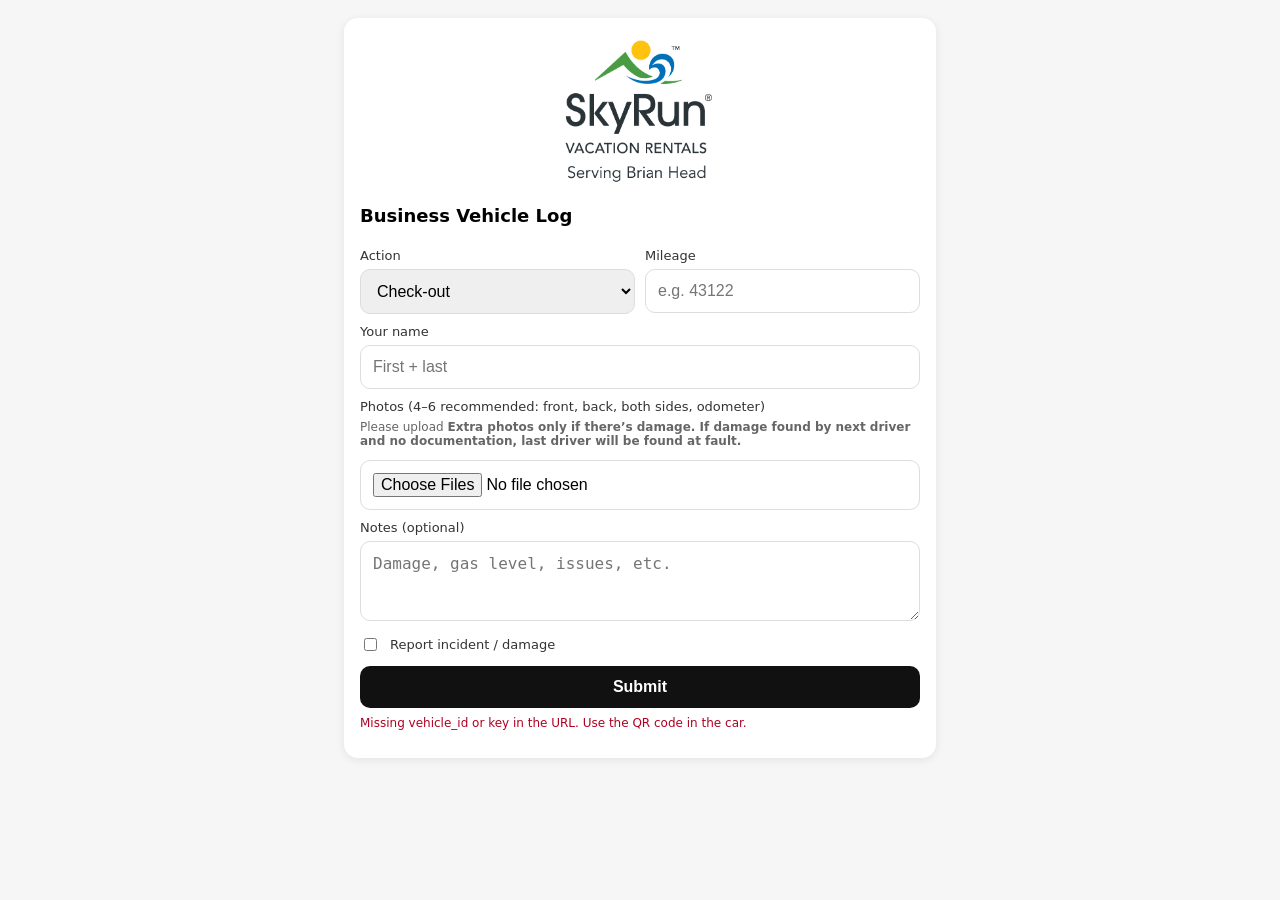
==== index.html @ e9c69c6e "Fix typo in warning message about photo uploads" ====
<!doctype html>
<html lang="en">
<head>
  <meta charset="utf-8" />
  <meta name="viewport" content="width=device-width,initial-scale=1" />
  <title>Nudge Fleet Vehicle Log</title>
  <style>
    body { font-family: system-ui, -apple-system, Segoe UI, Roboto, Arial; margin:0; padding:18px; background:#f6f6f6; }
    .card { max-width:560px; margin:0 auto; background:#fff; border-radius:14px; padding:16px; box-shadow:0 2px 10px rgba(0,0,0,.08); }
    h1 { font-size:18px; margin:0 0 12px; }
    label { display:block; font-size:13px; margin:10px 0 6px; color:#333; }
    input, select, textarea, button { width:100%; padding:12px; font-size:16px; border:1px solid #ddd; border-radius:10px; box-sizing:border-box; }
    textarea { min-height:80px; }
    .row { display:flex; gap:10px; }
    .row > div { flex:1; }
    button { border:0; cursor:pointer; }
    .primary { background:#111; color:#fff; font-weight:650; }
    .tiny { font-size:12px; color:#666; margin-top:8px; }
    .ok { color:#0a7a2f; }
    .bad { color:#b00020; }
    .checkbox { display:flex; align-items:center; gap:10px; margin-top: 10px; }
    .checkbox input { width:auto; }
  </style>
</head>
<body>
  <div class="card">
      <div style="text-align:center; margin-bottom:12px;">
    <img
      src="SkyRun_Vertical_Full_Color_brian_head.png"
      alt="SkyRun Brian Head"
      style="max-width:160px; width:100%; height:auto;"
    />
  </div>
    <h1>Business Vehicle Log</h1>

    <div class="row">
      <div>
        <label>Action</label>
        <select id="log_type">
          <option value="checkout">Check-out</option>
          <option value="return">Return</option>
        </select>
      </div>
      <div>
        <label>Mileage</label>
        <input id="mileage" type="number" min="0" inputmode="numeric" placeholder="e.g. 43122" required />
      </div>
    </div>

    <label>Your name</label>
    <input id="employee_name" type="text" placeholder="First + last" required />

    <label>Photos (4–6 recommended: front, back, both sides, odometer)</label>
<p class="tiny" style="margin-top:6px;">
  Please upload <b>Extra photos only if there’s damage. If damage found by next driver and no documentation, last driver will be found at fault.</b> 
</p>
    <input id="photos" type="file" accept="image/*" capture="environment" multiple />

    <label>Notes (optional)</label>
    <textarea id="notes" placeholder="Damage, gas level, issues, etc."></textarea>

    <div class="checkbox">
      <input type="checkbox" id="has_incident" />
      <label for="has_incident" style="margin:0;">Report incident / damage</label>
    </div>

    <div id="incidentFields" style="display:none;">
      <label>Incident type</label>
      <select id="incident_type">
        <option value="damage">Damage</option>
        <option value="accident">Accident</option>
        <option value="theft">Theft</option>
        <option value="other">Other</option>
      </select>

      <label>Severity (optional)</label>
      <select id="severity">
        <option value="">(optional)</option>
        <option value="low">Low</option>
        <option value="medium">Medium</option>
        <option value="high">High</option>
      </select>

      <label>Description</label>
      <textarea id="incident_description" placeholder="What happened? Where? Any details."></textarea>

      <label>Location (optional)</label>
      <input id="incident_location" type="text" placeholder="e.g. Brian Head, UT / parking lot" />

      <label>Police report # (optional)</label>
      <input id="police_report_number" type="text" placeholder="If applicable" />
    </div>

    <div style="height:12px"></div>
    <button class="primary" id="submitBtn">Submit</button>

    <p class="tiny" id="status"></p>
  </div>

<script>
  const SUPABASE_URL = "https://YOUR_PROJECT_REF.supabase.co";
  const EDGE_SUBMIT_URL = SUPABASE_URL.replace(/\/$/, "") + "/functions/v1/vehicle_log_submit";

  const qs = new URLSearchParams(location.search);
  const vehicle_id = qs.get("vehicle_id") || "";
  const k = qs.get("k") || "";

  const statusEl = document.getElementById("status");
  const submitBtn = document.getElementById("submitBtn");

  function setStatus(msg, cls="") {
    statusEl.className = "tiny " + cls;
    statusEl.textContent = msg;
  }

  if (!vehicle_id || !k) {
    setStatus("Missing vehicle_id or key in the URL. Use the QR code in the car.", "bad");
    submitBtn.disabled = true;
  }

  const hasIncident = document.getElementById("has_incident");
  const incidentFields = document.getElementById("incidentFields");
  hasIncident.addEventListener("change", () => {
    incidentFields.style.display = hasIncident.checked ? "block" : "none";
  });

  submitBtn.addEventListener("click", async () => {
    try {
      submitBtn.disabled = true;
      setStatus("Uploading…", "");

      const log_type = document.getElementById("log_type").value;
      const mileage = document.getElementById("mileage").value;
      const employee_name = document.getElementById("employee_name").value.trim();
      const notes = document.getElementById("notes").value.trim();
      const photosInput = document.getElementById("photos");

      if (!employee_name) throw new Error("Name is required.");
      if (mileage === "" || Number(mileage) < 0) throw new Error("Mileage must be a non-negative number.");

      const files = Array.from(photosInput.files || []);
      if (files.length < 1) throw new Error("At least 1 photo required (odometer).");

      const form = new FormData();
      form.append("vehicle_id", vehicle_id);
      form.append("log_type", log_type);
      form.append("employee_name", employee_name);
      form.append("mileage", mileage);
      form.append("notes", notes);
      form.append("k", k);
      files.forEach((f) => form.append("photos", f, f.name));

      // Incident fields
      if (hasIncident.checked) {
        const incident_type = document.getElementById("incident_type").value;
        const severity = document.getElementById("severity").value;
        const desc = document.getElementById("incident_description").value.trim();
        const loc = document.getElementById("incident_location").value.trim();
        const prn = document.getElementById("police_report_number").value.trim();

        if (!desc) throw new Error("Incident description is required.");

        form.append("incident_type", incident_type);
        if (severity) form.append("severity", severity);
        form.append("incident_description", desc);
        if (loc) form.append("incident_location", loc);
        if (prn) form.append("police_report_number", prn);
      }

      const resp = await fetch(EDGE_SUBMIT_URL, { method: "POST", body: form });
      const data = await resp.json().catch(() => ({}));

      if (!resp.ok) throw new Error(data?.error || `Submit failed (${resp.status})`);

      setStatus(`Saved ✅ Log ID: ${data.log_id}`, "ok");
      document.getElementById("mileage").value = "";
      document.getElementById("employee_name").value = "";
      document.getElementById("notes").value = "";
      photosInput.value = "";
      hasIncident.checked = false;
      incidentFields.style.display = "none";
      document.getElementById("incident_description").value = "";
      document.getElementById("incident_location").value = "";
      document.getElementById("police_report_number").value = "";
      document.getElementById("severity").value = "";
      document.getElementById("incident_type").value = "damage";
    } catch (e) {
      setStatus(e.message || "Something broke. Try again.", "bad");
    } finally {
      submitBtn.disabled = false;
    }
  });
</script>
</body>
</html>
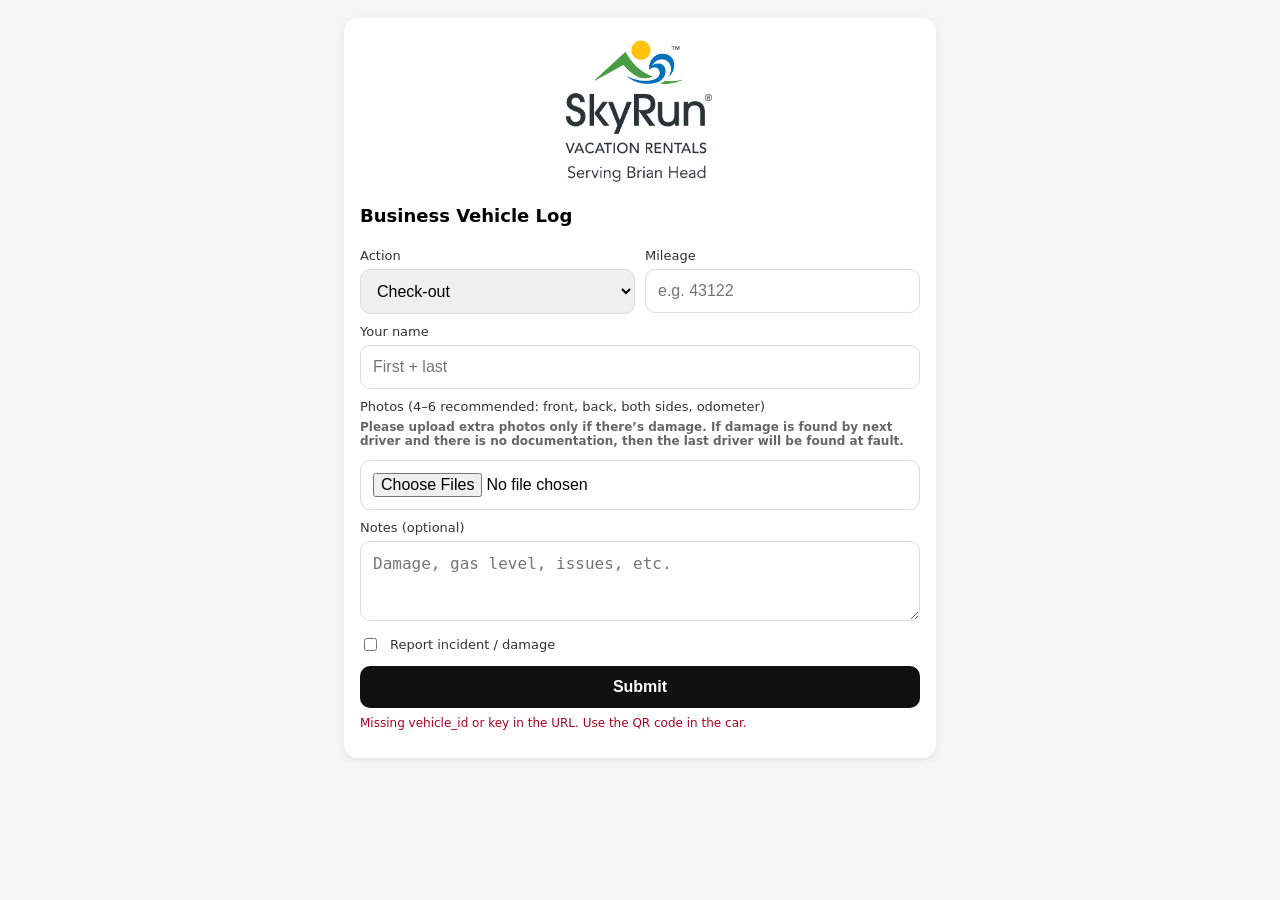
==== commit ecc20ddf: "Improve wording for photo upload instructions" ====
--- a/index.html
+++ b/index.html
@@ -52,7 +52,7 @@
 
     <label>Photos (4–6 recommended: front, back, both sides, odometer)</label>
 <p class="tiny" style="margin-top:6px;">
-  Please upload <b>Extra photos only if there’s damage. If damage found by next driver and no documentation, last driver will be found at fault.</b> 
+  <b>Please upload extra photos only if there’s damage. If damage is found by next driver and there is no documentation, then the last driver will be found at fault.</b> 
 </p>
     <input id="photos" type="file" accept="image/*" capture="environment" multiple />
 
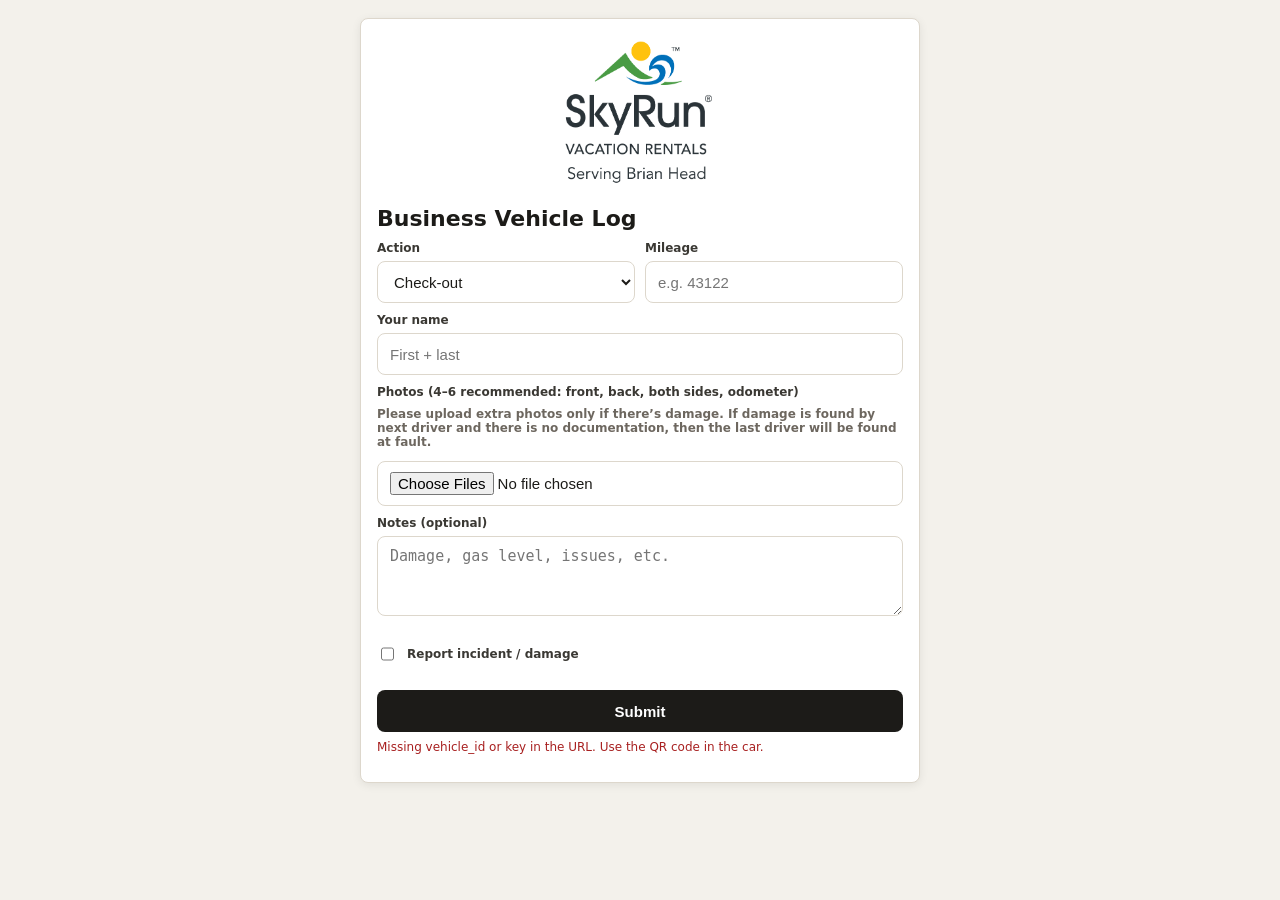
==== commit 3074f231: "Add Vercel owner dashboard login" ====
--- a/index.html
+++ b/index.html
@@ -4,33 +4,14 @@
   <meta charset="utf-8" />
   <meta name="viewport" content="width=device-width,initial-scale=1" />
   <title>Nudge Fleet Vehicle Log</title>
-  <style>
-    body { font-family: system-ui, -apple-system, Segoe UI, Roboto, Arial; margin:0; padding:18px; background:#f6f6f6; }
-    .card { max-width:560px; margin:0 auto; background:#fff; border-radius:14px; padding:16px; box-shadow:0 2px 10px rgba(0,0,0,.08); }
-    h1 { font-size:18px; margin:0 0 12px; }
-    label { display:block; font-size:13px; margin:10px 0 6px; color:#333; }
-    input, select, textarea, button { width:100%; padding:12px; font-size:16px; border:1px solid #ddd; border-radius:10px; box-sizing:border-box; }
-    textarea { min-height:80px; }
-    .row { display:flex; gap:10px; }
-    .row > div { flex:1; }
-    button { border:0; cursor:pointer; }
-    .primary { background:#111; color:#fff; font-weight:650; }
-    .tiny { font-size:12px; color:#666; margin-top:8px; }
-    .ok { color:#0a7a2f; }
-    .bad { color:#b00020; }
-    .checkbox { display:flex; align-items:center; gap:10px; margin-top: 10px; }
-    .checkbox input { width:auto; }
-  </style>
+  <link rel="stylesheet" href="style.css" />
 </head>
 <body>
-  <div class="card">
-      <div style="text-align:center; margin-bottom:12px;">
-    <img
-      src="SkyRun_Vertical_Full_Color_brian_head.png"
-      alt="SkyRun Brian Head"
-      style="max-width:160px; width:100%; height:auto;"
-    />
-  </div>
+  <main class="driver-main">
+  <div class="driver-card">
+    <div class="logo-wrap">
+      <img src="SkyRun_Vertical_Full_Color_brian_head.png" alt="SkyRun Brian Head" />
+    </div>
     <h1>Business Vehicle Log</h1>
 
     <div class="row">
@@ -51,7 +32,7 @@
     <input id="employee_name" type="text" placeholder="First + last" required />
 
     <label>Photos (4–6 recommended: front, back, both sides, odometer)</label>
-<p class="tiny" style="margin-top:6px;">
+<p class="tiny">
   <b>Please upload extra photos only if there’s damage. If damage is found by next driver and there is no documentation, then the last driver will be found at fault.</b> 
 </p>
     <input id="photos" type="file" accept="image/*" capture="environment" multiple />
@@ -96,9 +77,10 @@
 
     <p class="tiny" id="status"></p>
   </div>
+  </main>
 
 <script>
-  const SUPABASE_URL = "https://YOUR_PROJECT_REF.supabase.co";
+  const SUPABASE_URL = "https://zdspapaigdywpbfwwzfb.supabase.co";
   const EDGE_SUBMIT_URL = SUPABASE_URL.replace(/\/$/, "") + "/functions/v1/vehicle_log_submit";
 
   const qs = new URLSearchParams(location.search);
--- a/style.css
+++ b/style.css
@@ -0,0 +1,339 @@
+:root {
+  --bg: #f3f1eb;
+  --panel: #fff;
+  --ink: #1c1b18;
+  --muted: #6d675f;
+  --line: #ddd7cc;
+  --accent: #126c5a;
+  --accent-2: #315f9c;
+  --warn: #a65f00;
+  --bad: #a82020;
+  --good: #167243;
+}
+
+* { box-sizing: border-box; }
+
+body {
+  margin: 0;
+  font-family: system-ui, -apple-system, Segoe UI, Roboto, Arial, sans-serif;
+  background: var(--bg);
+  color: var(--ink);
+}
+
+a { color: inherit; }
+
+header {
+  background: #171714;
+  color: #fff;
+  padding: 16px;
+  border-bottom: 4px solid var(--accent);
+}
+
+.header-inner,
+main {
+  width: min(1180px, calc(100% - 28px));
+  margin: 0 auto;
+}
+
+.header-row,
+.toolbar,
+.cards,
+.split,
+.auth-grid {
+  display: grid;
+  gap: 12px;
+}
+
+.header-row {
+  grid-template-columns: 1fr auto auto;
+  align-items: center;
+}
+
+.brand {
+  display: flex;
+  align-items: center;
+  gap: 12px;
+}
+
+.brand img {
+  width: 56px;
+  height: auto;
+  background: #fff;
+  border-radius: 6px;
+  padding: 4px;
+}
+
+h1 {
+  margin: 0;
+  font-size: 22px;
+  letter-spacing: 0;
+}
+
+h2 {
+  margin: 0 0 10px;
+  font-size: 16px;
+}
+
+.subtle,
+.empty {
+  color: var(--muted);
+  font-size: 13px;
+}
+
+header .subtle { color: #cfcac0; }
+
+main { padding: 18px 0 28px; }
+
+.driver-main {
+  min-height: 100vh;
+  display: grid;
+  place-items: start center;
+  padding: 18px;
+}
+
+.driver-card {
+  width: min(560px, 100%);
+  background: var(--panel);
+  border: 1px solid var(--line);
+  border-radius: 8px;
+  padding: 16px;
+  box-shadow: 0 2px 10px rgba(0,0,0,.08);
+}
+
+.logo-wrap {
+  text-align: center;
+  margin-bottom: 12px;
+}
+
+.logo-wrap img {
+  max-width: 160px;
+  width: 100%;
+  height: auto;
+}
+
+.row,
+.toolbar {
+  display: grid;
+  grid-template-columns: repeat(2, minmax(0, 1fr));
+  gap: 10px;
+}
+
+.toolbar {
+  grid-template-columns: 1.2fr 1fr auto;
+  align-items: end;
+  margin-bottom: 14px;
+}
+
+label {
+  display: block;
+  font-size: 12px;
+  font-weight: 700;
+  margin: 10px 0 6px;
+  color: #3a3833;
+}
+
+input,
+select,
+textarea,
+button {
+  width: 100%;
+  min-height: 42px;
+  padding: 10px 12px;
+  border: 1px solid var(--line);
+  border-radius: 8px;
+  font-size: 15px;
+  background: #fff;
+  color: var(--ink);
+}
+
+textarea { min-height: 80px; }
+
+button {
+  border: 0;
+  background: var(--ink);
+  color: #fff;
+  font-weight: 700;
+  cursor: pointer;
+}
+
+button.secondary {
+  background: #e8e3d8;
+  color: var(--ink);
+  border: 1px solid #d6d0c4;
+}
+
+.button-link {
+  display: inline-flex;
+  align-items: center;
+  justify-content: center;
+  min-height: 42px;
+  padding: 10px 14px;
+  border-radius: 8px;
+  border: 1px solid #d6d0c4;
+  background: #e8e3d8;
+  color: var(--ink);
+  text-decoration: none;
+  font-weight: 700;
+  white-space: nowrap;
+}
+
+.primary { background: var(--ink); color: #fff; }
+
+.tiny {
+  font-size: 12px;
+  color: var(--muted);
+  margin-top: 8px;
+}
+
+.ok { color: var(--good); }
+.bad { color: var(--bad); }
+
+.checkbox {
+  display: flex;
+  align-items: center;
+  gap: 10px;
+  margin-top: 10px;
+}
+
+.checkbox input { width: auto; }
+
+.panel,
+.metric,
+.notice {
+  background: var(--panel);
+  border: 1px solid var(--line);
+  border-radius: 8px;
+  box-shadow: 0 1px 2px rgba(0,0,0,.04);
+}
+
+.panel,
+.notice { padding: 14px; }
+
+.notice {
+  margin-bottom: 14px;
+  border-color: #e7cf91;
+  background: #fff8e5;
+}
+
+.auth-grid {
+  grid-template-columns: minmax(0, 420px) minmax(280px, 1fr);
+  align-items: start;
+}
+
+.cards {
+  grid-template-columns: repeat(4, minmax(0, 1fr));
+  margin-bottom: 14px;
+}
+
+.metric {
+  padding: 14px;
+  min-height: 104px;
+}
+
+.metric .value {
+  font-size: 28px;
+  font-weight: 800;
+  margin-top: 8px;
+}
+
+.split {
+  grid-template-columns: minmax(0, 1.25fr) minmax(320px, .75fr);
+  margin-bottom: 14px;
+}
+
+.chart {
+  height: 240px;
+  display: flex;
+  align-items: end;
+  gap: 8px;
+  padding-top: 12px;
+  border-bottom: 1px solid var(--line);
+}
+
+.bar-wrap {
+  flex: 1;
+  min-width: 18px;
+  display: flex;
+  flex-direction: column;
+  justify-content: end;
+  height: 100%;
+  gap: 7px;
+}
+
+.bar {
+  width: 100%;
+  min-height: 3px;
+  background: var(--accent-2);
+  border-radius: 5px 5px 0 0;
+}
+
+.bar-label {
+  min-height: 28px;
+  color: var(--muted);
+  font-size: 11px;
+  text-align: center;
+  overflow-wrap: anywhere;
+}
+
+table {
+  width: 100%;
+  border-collapse: collapse;
+}
+
+th,
+td {
+  padding: 10px 8px;
+  border-bottom: 1px solid var(--line);
+  text-align: left;
+  vertical-align: top;
+  font-size: 13px;
+}
+
+th {
+  color: #4b4740;
+  font-size: 12px;
+  background: #faf8f3;
+}
+
+.pill {
+  display: inline-flex;
+  align-items: center;
+  min-height: 24px;
+  padding: 3px 8px;
+  border-radius: 999px;
+  font-size: 12px;
+  font-weight: 700;
+  background: #e9e5dc;
+  color: #2d2b27;
+}
+
+.pill.ok { background: #dcefe5; color: var(--good); }
+.pill.soon { background: #fff1d8; color: var(--warn); }
+.pill.due,
+.pill.no_history { background: #f6dddd; color: var(--bad); }
+
+.status {
+  min-height: 20px;
+  margin: 8px 0 12px;
+  color: var(--muted);
+  font-size: 13px;
+}
+
+.status.bad { color: var(--bad); }
+
+[hidden] { display: none !important; }
+
+@media (max-width: 850px) {
+  .header-row,
+  .toolbar,
+  .cards,
+  .split,
+  .auth-grid,
+  .row {
+    grid-template-columns: 1fr;
+  }
+
+  .header-row { gap: 8px; }
+  .chart { overflow-x: auto; }
+  .bar-wrap { min-width: 34px; }
+}
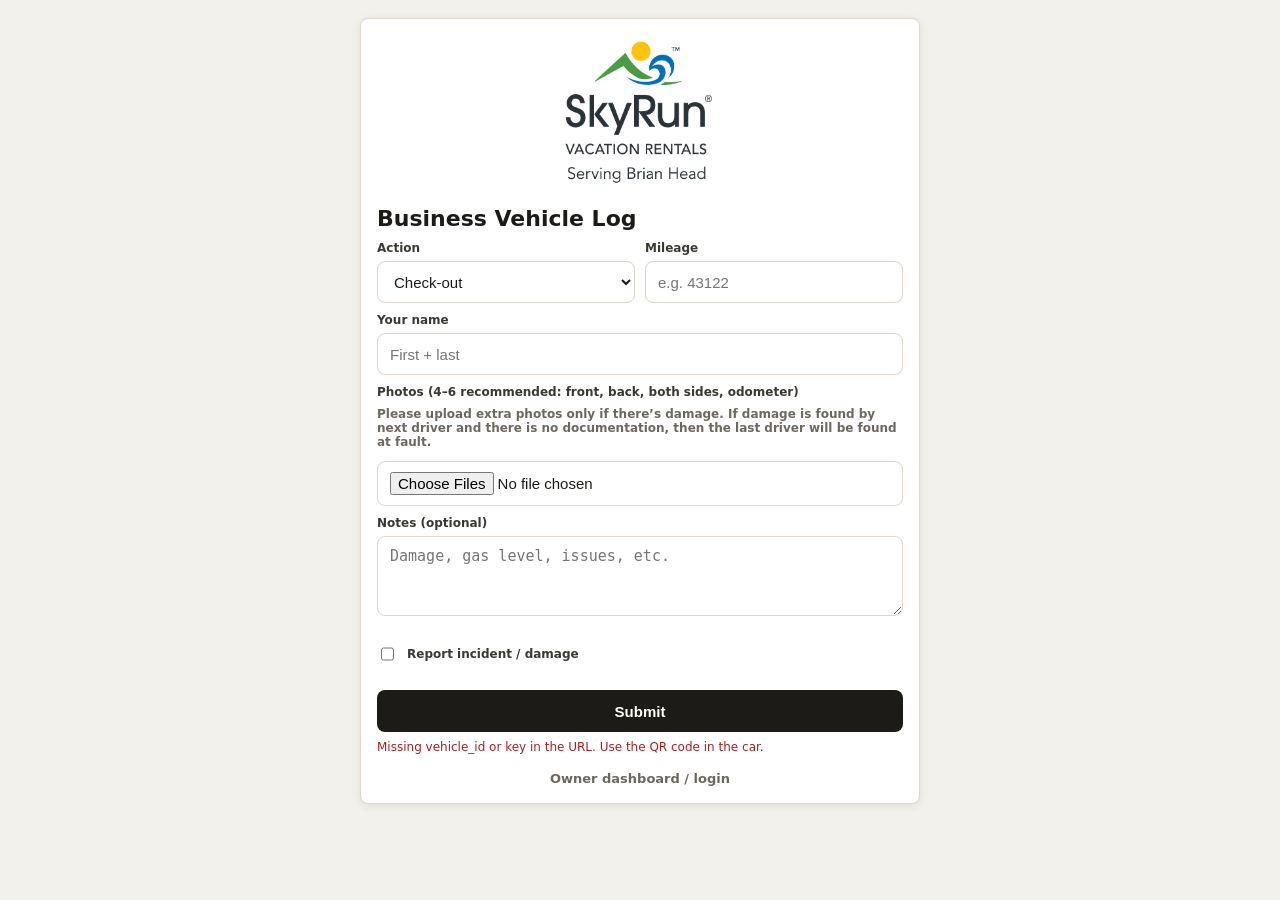
==== commit d073842e: "Add owner dashboard link to vehicle log" ====
--- a/index.html
+++ b/index.html
@@ -76,6 +76,9 @@
     <button class="primary" id="submitBtn">Submit</button>
 
     <p class="tiny" id="status"></p>
+    <div class="owner-login-link">
+      <a href="dashboard.html">Owner dashboard / login</a>
+    </div>
   </div>
   </main>
 
--- a/style.css
+++ b/style.css
@@ -111,6 +111,23 @@
   height: auto;
 }
 
+.owner-login-link {
+  margin-top: 14px;
+  text-align: center;
+}
+
+.owner-login-link a {
+  color: var(--muted);
+  font-size: 13px;
+  font-weight: 700;
+  text-decoration: none;
+}
+
+.owner-login-link a:hover {
+  color: var(--ink);
+  text-decoration: underline;
+}
+
 .row,
 .toolbar {
   display: grid;
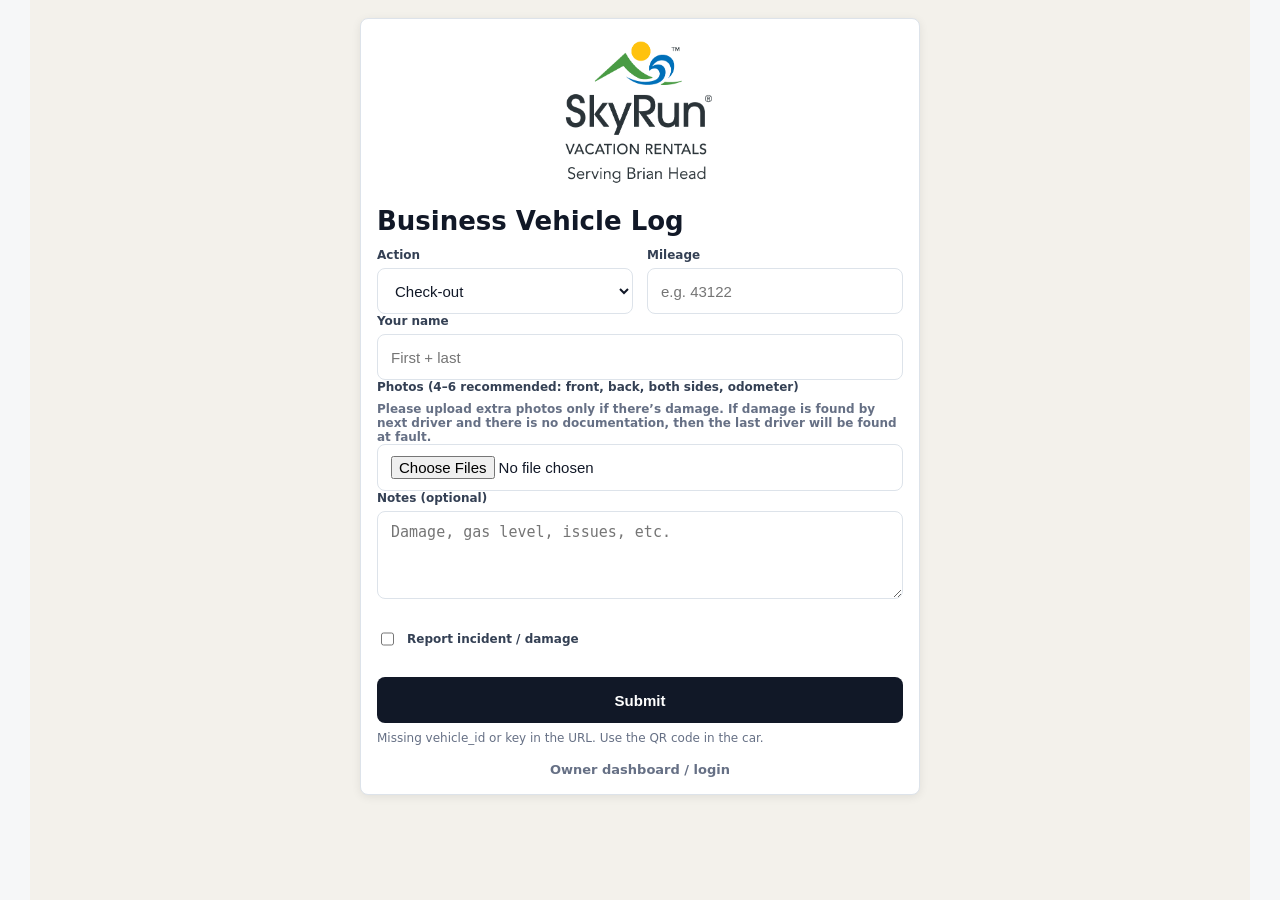
==== commit e32fd841: "Refresh maintenance updates immediately" ====
--- a/index.html
+++ b/index.html
@@ -4,6 +4,7 @@
   <meta charset="utf-8" />
   <meta name="viewport" content="width=device-width,initial-scale=1" />
   <title>Nudge Fleet Vehicle Log</title>
+  <link rel="icon" href="favicon.svg" type="image/svg+xml" />
   <link rel="stylesheet" href="style.css" />
 </head>
 <body>
--- a/style.css
+++ b/style.css
@@ -1,14 +1,20 @@
 :root {
-  --bg: #f3f1eb;
+  --bg: #f6f7f8;
   --panel: #fff;
-  --ink: #1c1b18;
-  --muted: #6d675f;
-  --line: #ddd7cc;
+  --ink: #111827;
+  --muted: #667085;
+  --line: #dde3ea;
+  --soft-line: #edf1f4;
   --accent: #126c5a;
-  --accent-2: #315f9c;
-  --warn: #a65f00;
-  --bad: #a82020;
-  --good: #167243;
+  --accent-strong: #0f8f5f;
+  --blue: #1f6fd6;
+  --warn: #b7791f;
+  --warn-bg: #fff7e0;
+  --bad: #d92d20;
+  --bad-bg: #fff1f0;
+  --good: #12824c;
+  --good-bg: #e9f8ef;
+  --shadow: 0 12px 32px rgba(16, 24, 40, .08);
 }
 
 * { box-sizing: border-box; }
@@ -22,131 +28,110 @@
 
 a { color: inherit; }
 
-header {
-  background: #171714;
-  color: #fff;
-  padding: 16px;
-  border-bottom: 4px solid var(--accent);
-}
-
 .header-inner,
 main {
-  width: min(1180px, calc(100% - 28px));
+  width: min(1220px, calc(100% - 32px));
   margin: 0 auto;
 }
 
-.header-row,
-.toolbar,
-.cards,
-.split,
-.auth-grid {
-  display: grid;
-  gap: 12px;
-}
-
-.header-row {
-  grid-template-columns: 1fr auto auto;
+main { padding: 22px 0 28px; }
+
+h1,
+h2,
+p,
+dl,
+dd {
+  margin: 0;
+}
+
+h1 {
+  font-size: clamp(22px, 3vw, 30px);
+  letter-spacing: 0;
+}
+
+h2 {
+  font-size: 17px;
+  line-height: 1.25;
+}
+
+.subtle,
+.empty {
+  color: var(--muted);
+  font-size: 13px;
+}
+
+.dashboard-header {
+  background: radial-gradient(circle at top left, #172335, #05080d 62%);
+  color: #fff;
+  padding: 16px 0;
+  border-bottom: 1px solid rgba(255,255,255,.08);
+}
+
+.dashboard-header .subtle { color: #d1d7df; }
+
+.dashboard-header-row {
+  display: grid;
+  grid-template-columns: minmax(0, 1fr) auto;
+  gap: 16px;
   align-items: center;
 }
 
 .brand {
   display: flex;
   align-items: center;
-  gap: 12px;
+  gap: 14px;
+  min-width: 0;
 }
 
 .brand img {
-  width: 56px;
+  width: 68px;
   height: auto;
   background: #fff;
-  border-radius: 6px;
+  border-radius: 8px;
   padding: 4px;
-}
-
-h1 {
-  margin: 0;
-  font-size: 22px;
-  letter-spacing: 0;
-}
-
-h2 {
-  margin: 0 0 10px;
-  font-size: 16px;
-}
-
-.subtle,
-.empty {
-  color: var(--muted);
-  font-size: 13px;
-}
-
-header .subtle { color: #cfcac0; }
-
-main { padding: 18px 0 28px; }
-
-.driver-main {
-  min-height: 100vh;
-  display: grid;
-  place-items: start center;
-  padding: 18px;
-}
-
-.driver-card {
-  width: min(560px, 100%);
-  background: var(--panel);
-  border: 1px solid var(--line);
-  border-radius: 8px;
-  padding: 16px;
-  box-shadow: 0 2px 10px rgba(0,0,0,.08);
-}
-
-.logo-wrap {
-  text-align: center;
-  margin-bottom: 12px;
-}
-
-.logo-wrap img {
-  max-width: 160px;
-  width: 100%;
-  height: auto;
-}
-
-.owner-login-link {
-  margin-top: 14px;
-  text-align: center;
-}
-
-.owner-login-link a {
-  color: var(--muted);
-  font-size: 13px;
-  font-weight: 700;
-  text-decoration: none;
-}
-
-.owner-login-link a:hover {
-  color: var(--ink);
-  text-decoration: underline;
+  flex: 0 0 auto;
+}
+
+.dashboard-actions {
+  display: flex;
+  align-items: center;
+  justify-content: flex-end;
+  gap: 12px;
+  flex-wrap: wrap;
 }
 
 .row,
-.toolbar {
-  display: grid;
+.auth-grid,
+.dashboard-grid,
+.dashboard-toolbar,
+.service-form {
+  display: grid;
+  gap: 14px;
+}
+
+.row {
   grid-template-columns: repeat(2, minmax(0, 1fr));
-  gap: 10px;
-}
-
-.toolbar {
-  grid-template-columns: 1.2fr 1fr auto;
+}
+
+.dashboard-toolbar {
+  grid-template-columns: minmax(260px, 1.2fr) minmax(220px, .8fr) minmax(220px, auto);
   align-items: end;
-  margin-bottom: 14px;
+  margin-bottom: 18px;
+}
+
+.dashboard-updated {
+  align-self: center;
+  justify-self: end;
+  color: var(--muted);
+  font-size: 13px;
 }
 
 label {
   display: block;
   font-size: 12px;
-  font-weight: 700;
-  margin: 10px 0 6px;
-  color: #3a3833;
+  font-weight: 800;
+  margin: 0 0 6px;
+  color: #344054;
 }
 
 input,
@@ -154,8 +139,8 @@
 textarea,
 button {
   width: 100%;
-  min-height: 42px;
-  padding: 10px 12px;
+  min-height: 46px;
+  padding: 11px 13px;
   border: 1px solid var(--line);
   border-radius: 8px;
   font-size: 15px;
@@ -163,68 +148,69 @@
   color: var(--ink);
 }
 
-textarea { min-height: 80px; }
-
-button {
+textarea { min-height: 88px; }
+
+button,
+.button-link {
+  display: inline-flex;
+  align-items: center;
+  justify-content: center;
+  width: auto;
+  min-height: 46px;
+  padding: 11px 16px;
+  border-radius: 8px;
   border: 0;
   background: var(--ink);
   color: #fff;
-  font-weight: 700;
+  text-decoration: none;
+  font-weight: 800;
   cursor: pointer;
-}
-
-button.secondary {
-  background: #e8e3d8;
+  white-space: nowrap;
+}
+
+button.secondary,
+.button-link {
+  background: #fff;
   color: var(--ink);
-  border: 1px solid #d6d0c4;
-}
-
-.button-link {
-  display: inline-flex;
-  align-items: center;
-  justify-content: center;
-  min-height: 42px;
-  padding: 10px 14px;
-  border-radius: 8px;
-  border: 1px solid #d6d0c4;
-  background: #e8e3d8;
-  color: var(--ink);
-  text-decoration: none;
-  font-weight: 700;
-  white-space: nowrap;
-}
-
-.primary { background: var(--ink); color: #fff; }
-
-.tiny {
-  font-size: 12px;
-  color: var(--muted);
-  margin-top: 8px;
-}
-
-.ok { color: var(--good); }
-.bad { color: var(--bad); }
-
-.checkbox {
-  display: flex;
-  align-items: center;
-  gap: 10px;
-  margin-top: 10px;
-}
-
-.checkbox input { width: auto; }
+  border: 1px solid var(--line);
+}
+
+.dashboard-header .dark-button {
+  background: rgba(255,255,255,.08);
+  color: #fff;
+  border: 1px solid rgba(255,255,255,.18);
+}
+
+.success {
+  background: linear-gradient(135deg, #169b66, #0e744e);
+  color: #fff;
+}
+
+.primary-link {
+  background: linear-gradient(135deg, #287be8, #1259bf);
+  color: #fff;
+  border-color: transparent;
+}
+
+button.compact {
+  min-height: 36px;
+  padding: 8px 12px;
+  font-size: 13px;
+}
 
 .panel,
 .metric,
 .notice {
   background: var(--panel);
   border: 1px solid var(--line);
-  border-radius: 8px;
-  box-shadow: 0 1px 2px rgba(0,0,0,.04);
+  border-radius: 10px;
+  box-shadow: 0 1px 2px rgba(16, 24, 40, .04);
 }
 
 .panel,
-.notice { padding: 14px; }
+.notice {
+  padding: 16px;
+}
 
 .notice {
   margin-bottom: 14px;
@@ -237,59 +223,329 @@
   align-items: start;
 }
 
-.cards {
+.status-layout {
+  grid-template-columns: minmax(0, 1.7fr) minmax(300px, .9fr);
+  margin-bottom: 18px;
+}
+
+.dashboard-main {
+  grid-template-columns: minmax(0, 1.5fr) minmax(320px, .9fr);
+  margin-bottom: 18px;
+}
+
+.chart-layout,
+.lower-layout {
+  grid-template-columns: repeat(2, minmax(0, 1fr));
+  margin-bottom: 18px;
+}
+
+.section-heading {
+  display: flex;
+  align-items: center;
+  justify-content: space-between;
+  gap: 12px;
+  margin-bottom: 12px;
+}
+
+.hero-status {
+  display: grid;
+  grid-template-columns: 190px minmax(0, 1fr);
+  gap: 22px;
+  align-items: center;
+  min-height: 210px;
+}
+
+.vehicle-photo {
+  width: 100%;
+  aspect-ratio: 4 / 3;
+  display: block;
+  object-fit: cover;
+  border-radius: 8px;
+  border: 1px solid #cfd7e1;
+}
+
+.vehicle-name {
+  color: var(--muted);
+  font-weight: 700;
+  margin: -6px 0 30px;
+}
+
+.status-facts {
+  display: grid;
   grid-template-columns: repeat(4, minmax(0, 1fr));
-  margin-bottom: 14px;
-}
-
-.metric {
+  gap: 18px;
+}
+
+.status-facts dt {
+  color: var(--muted);
+  font-size: 12px;
+  font-weight: 800;
+  margin-bottom: 6px;
+}
+
+.status-facts dd {
+  font-size: 15px;
+  font-weight: 800;
+}
+
+.glance-list,
+.maintenance-card-list,
+.forecast-list,
+.incident-counts {
+  display: grid;
+  gap: 10px;
+}
+
+.glance-item {
+  display: grid;
+  grid-template-columns: 36px minmax(0, 1fr);
+  gap: 12px;
+  align-items: center;
+}
+
+.glance-item strong,
+.glance-item span {
+  display: block;
+}
+
+.glance-item strong {
+  font-size: 14px;
+}
+
+.glance-item span:not(.glance-icon) {
+  color: var(--muted);
+  font-size: 13px;
+  margin-top: 2px;
+}
+
+.glance-icon {
+  width: 30px;
+  height: 30px;
+  border-radius: 999px;
+  position: relative;
+  background: #e8eef7;
+}
+
+.glance-icon::after {
+  content: "";
+  position: absolute;
+  inset: 9px;
+  border-radius: 999px;
+  background: currentColor;
+}
+
+.glance-icon.ok { color: var(--good); background: var(--good-bg); }
+.glance-icon.soon { color: var(--warn); background: var(--warn-bg); }
+.glance-icon.bad { color: var(--bad); background: var(--bad-bg); }
+.glance-icon.info { color: var(--blue); background: #eaf2ff; }
+
+.metric-grid {
+  display: grid;
+  grid-template-columns: repeat(2, minmax(0, 1fr));
+  gap: 12px;
+}
+
+.metric-tile {
+  display: grid;
+  grid-template-columns: 42px minmax(0, 1fr);
+  gap: 10px;
+  align-items: center;
+  min-height: 88px;
   padding: 14px;
-  min-height: 104px;
-}
-
-.metric .value {
-  font-size: 28px;
+  border: 1px solid var(--line);
+  border-radius: 9px;
+  background: #fff;
+}
+
+.metric-icon {
+  display: grid;
+  place-items: center;
+  width: 34px;
+  height: 34px;
+  border-radius: 9px;
+  background: #edf5ff;
+  color: var(--blue);
+  font-size: 11px;
+  font-weight: 900;
+}
+
+.metric-tile span:not(.metric-icon) {
+  display: block;
+  color: var(--muted);
+  font-size: 13px;
+}
+
+.metric-tile strong {
+  display: block;
+  margin-top: 4px;
+  font-size: 25px;
+}
+
+.maintenance-card {
+  display: grid;
+  grid-template-columns: 36px minmax(0, 1fr) minmax(110px, auto) minmax(110px, auto) auto;
+  gap: 12px;
+  align-items: center;
+  padding: 12px;
+  border: 1px solid var(--line);
+  border-radius: 9px;
+  background: #fff;
+}
+
+.maintenance-card.ok { background: linear-gradient(90deg, var(--good-bg), #fff 62%); }
+.maintenance-card.soon { background: linear-gradient(90deg, var(--warn-bg), #fff 62%); border-color: #f1d398; }
+.maintenance-card.due { background: linear-gradient(90deg, var(--bad-bg), #fff 62%); border-color: #f6b7b2; }
+.maintenance-card.setup { background: linear-gradient(90deg, #f2f4f7, #fff 62%); }
+
+.maintenance-status-dot {
+  width: 30px;
+  height: 30px;
+  border-radius: 999px;
+  background: var(--good);
+}
+
+.maintenance-card.soon .maintenance-status-dot { background: var(--warn); }
+.maintenance-card.due .maintenance-status-dot { background: var(--bad); }
+.maintenance-card.setup .maintenance-status-dot { background: #98a2b3; }
+
+.maintenance-card strong,
+.maintenance-card span,
+.maintenance-card small {
+  display: block;
+}
+
+.maintenance-card span,
+.maintenance-card small {
+  color: var(--muted);
+  font-size: 13px;
+}
+
+.legend {
+  display: flex;
+  justify-content: center;
+  flex-wrap: wrap;
+  gap: 14px;
+  margin-top: 14px;
+  color: #344054;
+  font-size: 12px;
+}
+
+.dot {
+  display: inline-block;
+  width: 9px;
+  height: 9px;
+  border-radius: 999px;
+  margin-right: 6px;
+}
+
+.ok-dot { background: var(--good); }
+.soon-dot { background: var(--warn); }
+.due-dot { background: var(--bad); }
+.setup-dot { background: #98a2b3; }
+
+.pill {
+  display: inline-flex;
+  align-items: center;
+  justify-content: center;
+  min-height: 25px;
+  padding: 4px 9px;
+  border-radius: 999px;
+  font-size: 12px;
+  font-weight: 900;
+  text-transform: capitalize;
+  background: #edf0f3;
+  color: #344054;
+}
+
+.pill.ok { background: var(--good-bg); color: var(--good); }
+.pill.soon { background: var(--warn-bg); color: var(--warn); }
+.pill.due { background: var(--bad-bg); color: var(--bad); }
+.pill.setup { background: #eef1f5; color: #667085; }
+.pill.info { background: #eaf2ff; color: var(--blue); }
+
+.chart {
+  min-height: 220px;
+  overflow: hidden;
+}
+
+.compact-chart {
+  max-height: 300px;
+}
+
+.chart-summary {
+  display: flex;
+  flex-wrap: wrap;
+  gap: 8px;
+  margin: 0 0 10px;
+}
+
+.chart-summary span {
+  min-height: 26px;
+  padding: 5px 9px;
+  border: 1px solid var(--line);
+  border-radius: 999px;
+  color: #35312b;
+  background: #fbfaf6;
+  font-size: 12px;
   font-weight: 800;
-  margin-top: 8px;
-}
-
-.split {
-  grid-template-columns: minmax(0, 1.25fr) minmax(320px, .75fr);
-  margin-bottom: 14px;
-}
-
-.chart {
-  height: 240px;
-  display: flex;
-  align-items: end;
-  gap: 8px;
-  padding-top: 12px;
-  border-bottom: 1px solid var(--line);
-}
-
-.bar-wrap {
-  flex: 1;
-  min-width: 18px;
-  display: flex;
-  flex-direction: column;
-  justify-content: end;
-  height: 100%;
-  gap: 7px;
-}
-
-.bar {
+}
+
+.mileage-svg {
+  display: block;
   width: 100%;
-  min-height: 3px;
-  background: var(--accent-2);
-  border-radius: 5px 5px 0 0;
-}
-
-.bar-label {
-  min-height: 28px;
-  color: var(--muted);
+  height: auto;
+}
+
+.chart-grid {
+  stroke: #e7eaf0;
+  stroke-width: 1;
+}
+
+.chart-axis-label,
+.chart-axis-title {
+  fill: var(--muted);
   font-size: 11px;
-  text-align: center;
-  overflow-wrap: anywhere;
+  font-weight: 800;
+}
+
+.daily-bar {
+  fill: var(--blue);
+  opacity: .86;
+}
+
+.runway-line {
+  fill: none;
+  stroke: var(--blue);
+  stroke-width: 4;
+  stroke-linecap: round;
+}
+
+.current-mileage-point {
+  fill: var(--good);
+  stroke: #fff;
+  stroke-width: 3;
+}
+
+.service-marker-line {
+  stroke: #98a2b3;
+  stroke-width: 1;
+  stroke-dasharray: 4 4;
+}
+
+.service-marker {
+  fill: #fff;
+  stroke: var(--warn);
+  stroke-width: 3;
+}
+
+.service-marker.due { stroke: var(--bad); }
+.service-marker.setup { stroke: #98a2b3; }
+.service-marker.ok { stroke: var(--good); }
+
+.service-marker-label {
+  fill: #344054;
+  font-size: 10px;
+  font-weight: 900;
 }
 
 table {
@@ -299,58 +555,513 @@
 
 th,
 td {
-  padding: 10px 8px;
-  border-bottom: 1px solid var(--line);
+  padding: 11px 8px;
+  border-bottom: 1px solid var(--soft-line);
   text-align: left;
   vertical-align: top;
   font-size: 13px;
 }
 
 th {
-  color: #4b4740;
+  color: #475467;
   font-size: 12px;
-  background: #faf8f3;
-}
-
-.pill {
-  display: inline-flex;
-  align-items: center;
-  min-height: 24px;
-  padding: 3px 8px;
-  border-radius: 999px;
-  font-size: 12px;
-  font-weight: 700;
-  background: #e9e5dc;
-  color: #2d2b27;
-}
-
-.pill.ok { background: #dcefe5; color: var(--good); }
-.pill.soon { background: #fff1d8; color: var(--warn); }
-.pill.due,
-.pill.no_history { background: #f6dddd; color: var(--bad); }
+  background: #f8fafc;
+}
+
+.forecast-item,
+.incident-row {
+  display: grid;
+  grid-template-columns: minmax(0, 1fr) auto;
+  gap: 12px;
+  align-items: start;
+  padding: 12px;
+  border: 1px solid var(--line);
+  border-radius: 9px;
+  background: #fbfcfd;
+}
+
+.alert-title {
+  font-size: 14px;
+  font-weight: 900;
+}
+
+.alert-note {
+  margin-top: 6px;
+  color: #344054;
+  font-size: 13px;
+}
 
 .status {
   min-height: 20px;
-  margin: 8px 0 12px;
-  color: var(--muted);
-  font-size: 13px;
-}
-
-.status.bad { color: var(--bad); }
+  color: var(--muted);
+  font-size: 13px;
+}
+
+.status.bad,
+.bad {
+  color: var(--bad);
+}
+
+.ok { color: var(--good); }
+
+.empty-state {
+  display: grid;
+  justify-items: center;
+  gap: 8px;
+  padding: 26px 18px;
+  border: 1px dashed #9fd6ba;
+  border-radius: 10px;
+  background: #fbfffd;
+  text-align: center;
+}
+
+.empty-state p {
+  color: var(--good);
+  font-size: 13px;
+}
+
+.empty-check {
+  display: grid;
+  place-items: center;
+  width: 46px;
+  height: 46px;
+  border-radius: 999px;
+  background: var(--good);
+  color: #fff;
+  font-weight: 900;
+  font-size: 12px;
+}
+
+.severity-grid {
+  width: 100%;
+  display: grid;
+  grid-template-columns: repeat(4, 1fr);
+  gap: 8px;
+  margin-top: 12px;
+  border-top: 1px solid var(--soft-line);
+  padding-top: 12px;
+}
+
+.severity-grid strong,
+.severity-grid small,
+.incident-row span,
+.incident-row small {
+  display: block;
+}
+
+.severity-grid small,
+.incident-row small {
+  color: var(--muted);
+}
+
+.services-panel {
+  margin-bottom: 18px;
+}
+
+.service-history-panel {
+  margin-bottom: 18px;
+}
+
+.history-admin-row {
+  display: grid;
+  grid-template-columns: minmax(220px, 1fr) auto minmax(240px, .8fr);
+  gap: 12px;
+  align-items: end;
+  margin-bottom: 14px;
+}
+
+.service-summary-grid {
+  margin-bottom: 16px;
+}
+
+.service-history-layout {
+  display: grid;
+  grid-template-columns: minmax(0, 1.35fr) minmax(320px, .75fr);
+  gap: 16px;
+  align-items: start;
+}
+
+.history-filters {
+  display: grid;
+  grid-template-columns: repeat(4, minmax(0, 1fr));
+  gap: 10px;
+  align-items: end;
+  margin-bottom: 14px;
+}
+
+.service-timeline {
+  display: grid;
+  gap: 10px;
+}
+
+.timeline-row {
+  display: grid;
+  grid-template-columns: 120px minmax(0, 1fr) auto;
+  gap: 14px;
+  align-items: start;
+  padding: 12px;
+  border: 1px solid var(--line);
+  border-radius: 10px;
+  background: #fff;
+}
+
+.timeline-date {
+  display: grid;
+  gap: 4px;
+  color: var(--muted);
+  font-size: 13px;
+}
+
+.timeline-date strong {
+  color: var(--ink);
+}
+
+.timeline-title {
+  display: flex;
+  flex-wrap: wrap;
+  gap: 8px;
+  align-items: center;
+  margin-bottom: 6px;
+}
+
+.timeline-row p {
+  color: #344054;
+  font-size: 13px;
+}
+
+.timeline-meta {
+  display: flex;
+  flex-wrap: wrap;
+  gap: 8px;
+  margin-top: 8px;
+  color: var(--muted);
+  font-size: 12px;
+  font-weight: 800;
+}
+
+.history-side {
+  display: grid;
+  gap: 16px;
+}
+
+.history-side h3,
+.service-edit-form h3 {
+  margin: 0 0 10px;
+  font-size: 15px;
+}
+
+.service-edit-form {
+  padding: 14px;
+  border: 1px solid var(--line);
+  border-radius: 10px;
+  background: #fbfcfd;
+}
+
+.schedule-row {
+  display: grid;
+  grid-template-columns: minmax(0, 1fr) auto;
+  gap: 10px;
+  align-items: start;
+  padding: 12px;
+  border: 1px solid var(--line);
+  border-radius: 10px;
+  background: #fff;
+}
+
+.schedule-row.due { border-color: #f6b7b2; background: var(--bad-bg); }
+.schedule-row.soon { border-color: #f1d398; background: var(--warn-bg); }
+.schedule-row.setup { background: #f2f4f7; }
+
+.schedule-row strong,
+.schedule-row span,
+.schedule-row small {
+  display: block;
+}
+
+.schedule-row span,
+.schedule-row small {
+  color: var(--muted);
+  font-size: 12px;
+}
+
+.schedule-actions {
+  grid-column: 1 / -1;
+  display: flex;
+  flex-wrap: wrap;
+  gap: 8px;
+}
+
+.schedule-row button {
+  justify-self: start;
+}
+
+.pill.maintenance { background: var(--good-bg); color: var(--good); }
+.pill.inspection { background: #eaf2ff; color: var(--blue); }
+.pill.repair { background: var(--bad-bg); color: var(--bad); }
+.pill.body-repair { background: var(--warn-bg); color: var(--warn); }
+.pill.accessory { background: #f0e7ff; color: #6941c6; }
+.pill.major-service { background: #dbeafe; color: #1d4ed8; }
+
+.modal-shell {
+  position: fixed;
+  inset: 0;
+  z-index: 30;
+  display: grid;
+  place-items: center;
+  padding: 20px;
+}
+
+.modal-backdrop {
+  position: absolute;
+  inset: 0;
+  background: rgba(5, 8, 13, .55);
+}
+
+.modal-panel {
+  position: relative;
+  z-index: 1;
+  width: min(720px, 100%);
+  max-height: min(760px, calc(100vh - 40px));
+  overflow: auto;
+  background: #fff;
+  border-radius: 12px;
+  border: 1px solid var(--line);
+  box-shadow: var(--shadow);
+  padding: 18px;
+}
+
+.service-form {
+  grid-template-columns: repeat(2, minmax(0, 1fr));
+  gap: 12px;
+  margin-bottom: 14px;
+}
 
 [hidden] { display: none !important; }
 
-@media (max-width: 850px) {
-  .header-row,
-  .toolbar,
-  .cards,
-  .split,
-  .auth-grid,
+/* Driver / QR log page */
+.driver-main {
+  min-height: 100vh;
+  display: grid;
+  place-items: start center;
+  padding: 18px;
+  background: #f3f1eb;
+}
+
+.driver-card {
+  width: min(560px, 100%);
+  background: var(--panel);
+  border: 1px solid var(--line);
+  border-radius: 8px;
+  padding: 16px;
+  box-shadow: 0 2px 10px rgba(0,0,0,.08);
+}
+
+.logo-wrap {
+  text-align: center;
+  margin-bottom: 12px;
+}
+
+.logo-wrap img {
+  max-width: 160px;
+  width: 100%;
+  height: auto;
+}
+
+.driver-card h1 {
+  font-size: 26px;
+  margin-bottom: 12px;
+}
+
+.tiny {
+  font-size: 12px;
+  color: var(--muted);
+  margin-top: 8px;
+}
+
+.checkbox {
+  display: flex;
+  align-items: center;
+  gap: 10px;
+  margin-top: 10px;
+}
+
+.checkbox input { width: auto; }
+
+.owner-login-link {
+  margin-top: 14px;
+  text-align: center;
+}
+
+.owner-login-link a {
+  color: var(--muted);
+  font-size: 13px;
+  font-weight: 800;
+  text-decoration: none;
+}
+
+.owner-login-link a:hover {
+  color: var(--ink);
+  text-decoration: underline;
+}
+
+.primary {
+  width: 100%;
+  background: var(--ink);
+  color: #fff;
+}
+
+@media (min-width: 1050px) {
+  .metric-grid {
+    grid-template-columns: repeat(2, minmax(0, 1fr));
+  }
+}
+
+@media (max-width: 980px) {
+  .dashboard-header-row,
+  .dashboard-toolbar,
+  .status-layout,
+  .dashboard-main,
+  .chart-layout,
+  .lower-layout,
+  .service-history-layout,
+  .auth-grid {
+    grid-template-columns: 1fr;
+  }
+
+  .history-admin-row,
+  .history-filters {
+    grid-template-columns: repeat(2, minmax(0, 1fr));
+  }
+
+  .dashboard-updated {
+    justify-self: start;
+  }
+
+  .dashboard-actions {
+    justify-content: flex-start;
+  }
+
+  .hero-status {
+    grid-template-columns: 150px minmax(0, 1fr);
+  }
+
+  .status-facts {
+    grid-template-columns: repeat(2, minmax(0, 1fr));
+  }
+}
+
+@media (max-width: 680px) {
+  .header-inner,
+  main {
+    width: min(100% - 24px, 1220px);
+  }
+
+  main { padding-top: 16px; }
+
+  .brand {
+    align-items: flex-start;
+  }
+
+  .brand img {
+    width: 58px;
+  }
+
+  .dashboard-actions {
+    display: grid;
+    grid-template-columns: repeat(2, minmax(0, 1fr));
+    width: 100%;
+  }
+
+  .dashboard-actions button,
+  .dashboard-actions .button-link {
+    width: 100%;
+  }
+
+  .hero-status {
+    grid-template-columns: 1fr;
+    min-height: 0;
+  }
+
+  .vehicle-photo {
+    max-height: 160px;
+  }
+
+  .vehicle-name {
+    margin-bottom: 18px;
+  }
+
+  .status-facts,
+  .metric-grid,
+  .service-form,
+  .history-admin-row,
+  .history-filters,
   .row {
     grid-template-columns: 1fr;
   }
 
-  .header-row { gap: 8px; }
-  .chart { overflow-x: auto; }
-  .bar-wrap { min-width: 34px; }
-}
+  .timeline-row {
+    grid-template-columns: 1fr;
+  }
+
+  .timeline-row button {
+    justify-self: start;
+  }
+
+  .maintenance-card {
+    grid-template-columns: 30px minmax(0, 1fr);
+  }
+
+  .maintenance-card > div:nth-of-type(2),
+  .maintenance-card > div:nth-of-type(3),
+  .maintenance-card > .pill {
+    grid-column: 2;
+  }
+
+  .responsive-table table,
+  .responsive-table thead,
+  .responsive-table tbody,
+  .responsive-table th,
+  .responsive-table td,
+  .responsive-table tr {
+    display: block;
+  }
+
+  .responsive-table thead {
+    display: none;
+  }
+
+  .responsive-table tr {
+    padding: 10px 0;
+    border-bottom: 1px solid var(--soft-line);
+  }
+
+  .responsive-table td {
+    display: grid;
+    grid-template-columns: 110px minmax(0, 1fr);
+    gap: 10px;
+    border: 0;
+    padding: 6px 0;
+  }
+
+  .responsive-table td::before {
+    content: attr(data-label);
+    color: var(--muted);
+    font-size: 12px;
+    font-weight: 800;
+  }
+
+  .chart {
+    min-height: 180px;
+  }
+
+  .modal-shell {
+    align-items: end;
+    padding: 0;
+  }
+
+  .modal-panel {
+    width: 100%;
+    max-height: 88vh;
+    border-radius: 14px 14px 0 0;
+  }
+}
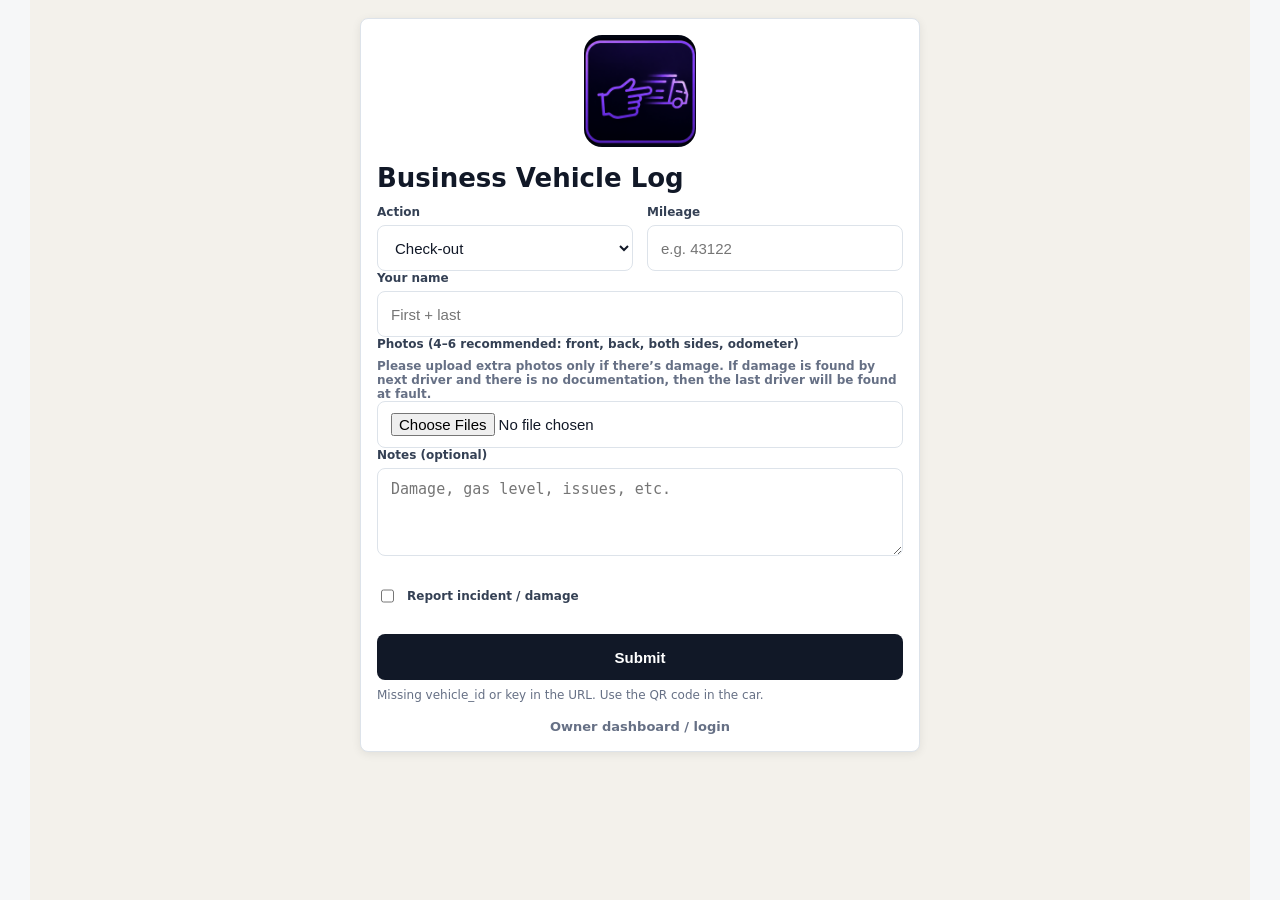
==== commit 96673f90: "Add Nudge Fleet brand icon" ====
--- a/index.html
+++ b/index.html
@@ -4,14 +4,15 @@
   <meta charset="utf-8" />
   <meta name="viewport" content="width=device-width,initial-scale=1" />
   <title>Nudge Fleet Vehicle Log</title>
-  <link rel="icon" href="favicon.svg" type="image/svg+xml" />
+  <link rel="icon" href="assets/nudge-fleet-favicon.png" type="image/png" />
+  <link rel="apple-touch-icon" href="assets/nudge-fleet-icon-192.png" />
   <link rel="stylesheet" href="style.css" />
 </head>
 <body>
   <main class="driver-main">
   <div class="driver-card">
     <div class="logo-wrap">
-      <img src="SkyRun_Vertical_Full_Color_brian_head.png" alt="SkyRun Brian Head" />
+      <img src="assets/nudge-fleet-icon.png" alt="Nudge Fleet" />
     </div>
     <h1>Business Vehicle Log</h1>
 
--- a/style.css
+++ b/style.css
@@ -85,10 +85,11 @@
 
 .brand img {
   width: 68px;
-  height: auto;
-  background: #fff;
+  height: 68px;
+  object-fit: cover;
+  background: #020512;
   border-radius: 8px;
-  padding: 4px;
+  padding: 0;
   flex: 0 0 auto;
 }
 
@@ -654,6 +655,39 @@
   color: var(--muted);
 }
 
+.incident-detail-row {
+  grid-template-columns: minmax(0, 1fr);
+}
+
+.incident-title-row {
+  display: flex;
+  flex-wrap: wrap;
+  gap: 8px;
+  align-items: center;
+}
+
+.incident-detail-row p {
+  margin-top: 8px;
+  color: #344054;
+  font-size: 13px;
+}
+
+.incident-resolution-label {
+  margin-top: 12px;
+}
+
+.incident-detail-row textarea {
+  min-height: 76px;
+  margin-top: 4px;
+}
+
+.incident-actions {
+  display: flex;
+  flex-wrap: wrap;
+  gap: 8px;
+  margin-top: 8px;
+}
+
 .services-panel {
   margin-bottom: 18px;
 }
@@ -755,6 +789,27 @@
   border: 1px solid var(--line);
   border-radius: 10px;
   background: #fbfcfd;
+}
+
+.maintenance-edit-form {
+  background: #fff;
+}
+
+.form-grid.two-col {
+  display: grid;
+  grid-template-columns: repeat(2, minmax(0, 1fr));
+  gap: 10px;
+}
+
+.schedule-preview {
+  margin: 10px 0;
+  padding: 10px 12px;
+  border: 1px solid #bfdbfe;
+  border-radius: 8px;
+  background: #eff6ff;
+  color: var(--blue);
+  font-size: 13px;
+  font-weight: 800;
 }
 
 .schedule-row {
@@ -862,9 +917,10 @@
 }
 
 .logo-wrap img {
-  max-width: 160px;
-  width: 100%;
-  height: auto;
+  width: 112px;
+  height: 112px;
+  object-fit: cover;
+  border-radius: 18px;
 }
 
 .driver-card h1 {
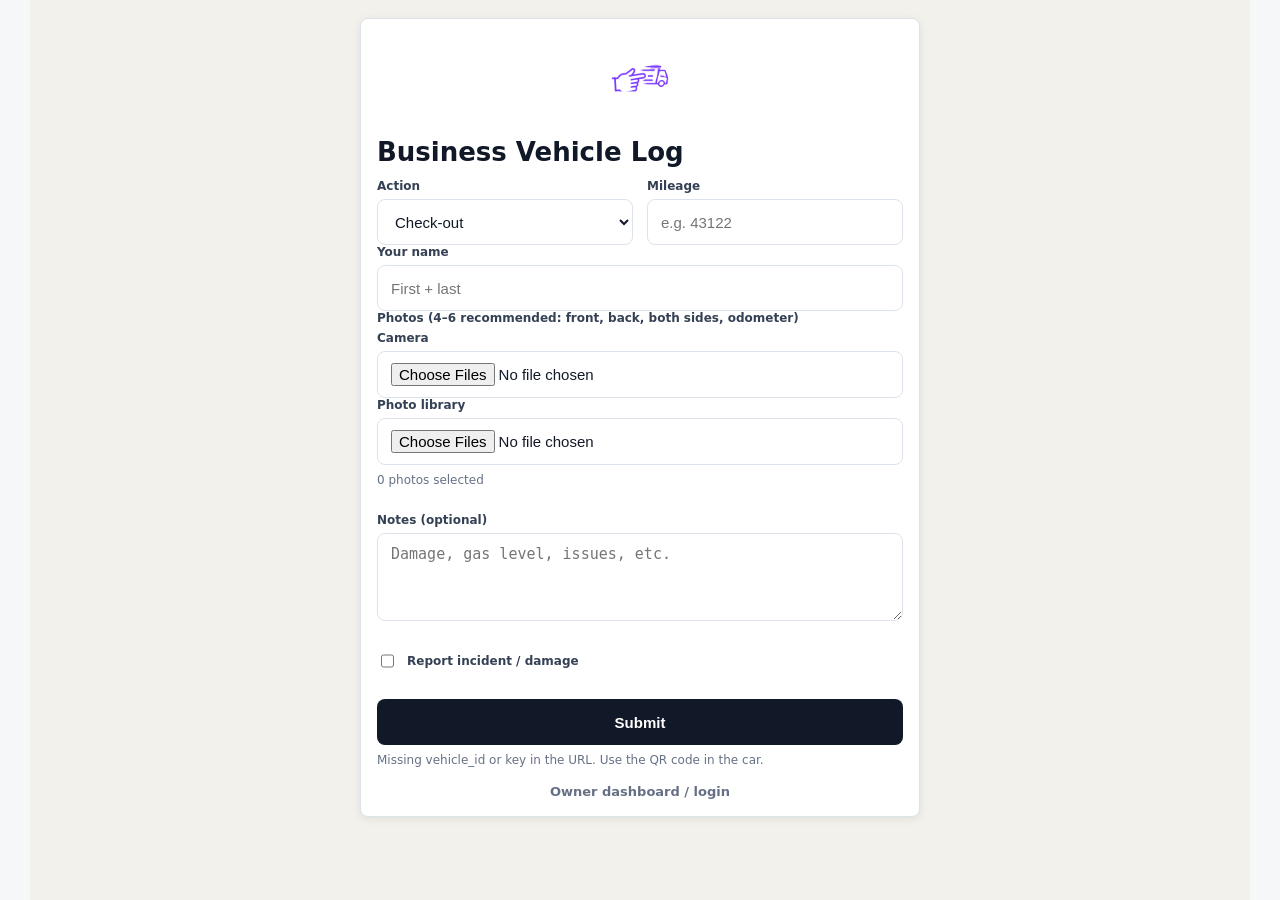
==== commit 4069a059: "Keep all selected checkout photos with preview and removal" ====
--- a/index.html
+++ b/index.html
@@ -34,10 +34,12 @@
     <input id="employee_name" type="text" placeholder="First + last" required />
 
     <label>Photos (4–6 recommended: front, back, both sides, odometer)</label>
-<p class="tiny">
-  <b>Please upload extra photos only if there’s damage. If damage is found by next driver and there is no documentation, then the last driver will be found at fault.</b> 
-</p>
+    <label for="photos">Camera</label>
     <input id="photos" type="file" accept="image/*" capture="environment" multiple />
+    <label for="photoLibrary">Photo library</label>
+    <input id="photoLibrary" type="file" accept="image/*" multiple />
+    <p id="photoCount" class="tiny" aria-live="polite">0 photos selected</p>
+    <div id="photoPreviews" class="photo-previews"></div>
 
     <label>Notes (optional)</label>
     <textarea id="notes" placeholder="Damage, gas level, issues, etc."></textarea>
@@ -94,6 +96,43 @@
 
   const statusEl = document.getElementById("status");
   const submitBtn = document.getElementById("submitBtn");
+  const photoInputs = [document.getElementById("photos"), document.getElementById("photoLibrary")];
+  const photoPreviews = document.getElementById("photoPreviews");
+  const photoCount = document.getElementById("photoCount");
+  let selectedPhotos = [];
+  let uploading = false;
+
+  function renderPhotos() {
+    photoCount.textContent = `${selectedPhotos.length} photo${selectedPhotos.length === 1 ? "" : "s"} selected`;
+    photoPreviews.replaceChildren();
+    selectedPhotos.forEach((photo, index) => {
+      const tile = document.createElement("div");
+      tile.className = "photo-preview";
+      const image = document.createElement("img");
+      image.src = photo.url;
+      image.alt = `Selected photo ${index + 1}`;
+      const remove = document.createElement("button");
+      remove.type = "button";
+      remove.textContent = "×";
+      remove.title = `Remove photo ${index + 1}`;
+      remove.setAttribute("aria-label", remove.title);
+      remove.disabled = uploading;
+      remove.addEventListener("click", () => {
+        URL.revokeObjectURL(photo.url);
+        selectedPhotos = selectedPhotos.filter(item => item !== photo);
+        renderPhotos();
+      });
+      tile.append(image, remove);
+      photoPreviews.append(tile);
+    });
+  }
+  photoInputs.forEach(input => input.addEventListener("change", () => {
+    for (const file of input.files || []) {
+      selectedPhotos.push({ file, url: URL.createObjectURL(file) });
+    }
+    input.value = "";
+    renderPhotos();
+  }));
 
   function setStatus(msg, cls="") {
     statusEl.className = "tiny " + cls;
@@ -114,18 +153,20 @@
   submitBtn.addEventListener("click", async () => {
     try {
       submitBtn.disabled = true;
+      uploading = true;
+      photoInputs.forEach(input => { input.disabled = true; });
+      renderPhotos();
       setStatus("Uploading…", "");
 
       const log_type = document.getElementById("log_type").value;
       const mileage = document.getElementById("mileage").value;
       const employee_name = document.getElementById("employee_name").value.trim();
       const notes = document.getElementById("notes").value.trim();
-      const photosInput = document.getElementById("photos");
 
       if (!employee_name) throw new Error("Name is required.");
       if (mileage === "" || Number(mileage) < 0) throw new Error("Mileage must be a non-negative number.");
 
-      const files = Array.from(photosInput.files || []);
+      const files = selectedPhotos.map(photo => photo.file);
       if (files.length < 1) throw new Error("At least 1 photo required (odometer).");
 
       const form = new FormData();
@@ -163,7 +204,9 @@
       document.getElementById("mileage").value = "";
       document.getElementById("employee_name").value = "";
       document.getElementById("notes").value = "";
-      photosInput.value = "";
+      selectedPhotos.forEach(photo => URL.revokeObjectURL(photo.url));
+      selectedPhotos = [];
+      renderPhotos();
       hasIncident.checked = false;
       incidentFields.style.display = "none";
       document.getElementById("incident_description").value = "";
@@ -174,7 +217,10 @@
     } catch (e) {
       setStatus(e.message || "Something broke. Try again.", "bad");
     } finally {
-      submitBtn.disabled = false;
+      uploading = false;
+      photoInputs.forEach(input => { input.disabled = false; });
+      renderPhotos();
+      submitBtn.disabled = !vehicle_id || !k;
     }
   });
 </script>
--- a/style.css
+++ b/style.css
@@ -84,12 +84,9 @@
 }
 
 .brand img {
-  width: 68px;
-  height: 68px;
-  object-fit: cover;
-  background: #020512;
-  border-radius: 8px;
-  padding: 0;
+  width: 82px;
+  height: 54px;
+  object-fit: contain;
   flex: 0 0 auto;
 }
 
@@ -917,10 +914,9 @@
 }
 
 .logo-wrap img {
-  width: 112px;
-  height: 112px;
-  object-fit: cover;
-  border-radius: 18px;
+  width: 132px;
+  height: 86px;
+  object-fit: contain;
 }
 
 .driver-card h1 {
@@ -942,6 +938,27 @@
 }
 
 .checkbox input { width: auto; }
+
+.photo-previews {
+  display: grid;
+  grid-template-columns: repeat(3, minmax(0, 1fr));
+  gap: 8px;
+  margin: 10px 0 16px;
+}
+
+.photo-preview { position: relative; aspect-ratio: 1; }
+.photo-preview img { width: 100%; height: 100%; object-fit: cover; border-radius: 6px; }
+.photo-preview button {
+  position: absolute;
+  top: 4px;
+  right: 4px;
+  width: 32px;
+  height: 32px;
+  min-height: 32px;
+  padding: 0;
+  font-size: 22px;
+  background: rgba(17, 24, 39, .9);
+}
 
 .owner-login-link {
   margin-top: 14px;
@@ -1020,6 +1037,7 @@
 
   .brand img {
     width: 58px;
+    height: 40px;
   }
 
   .dashboard-actions {
